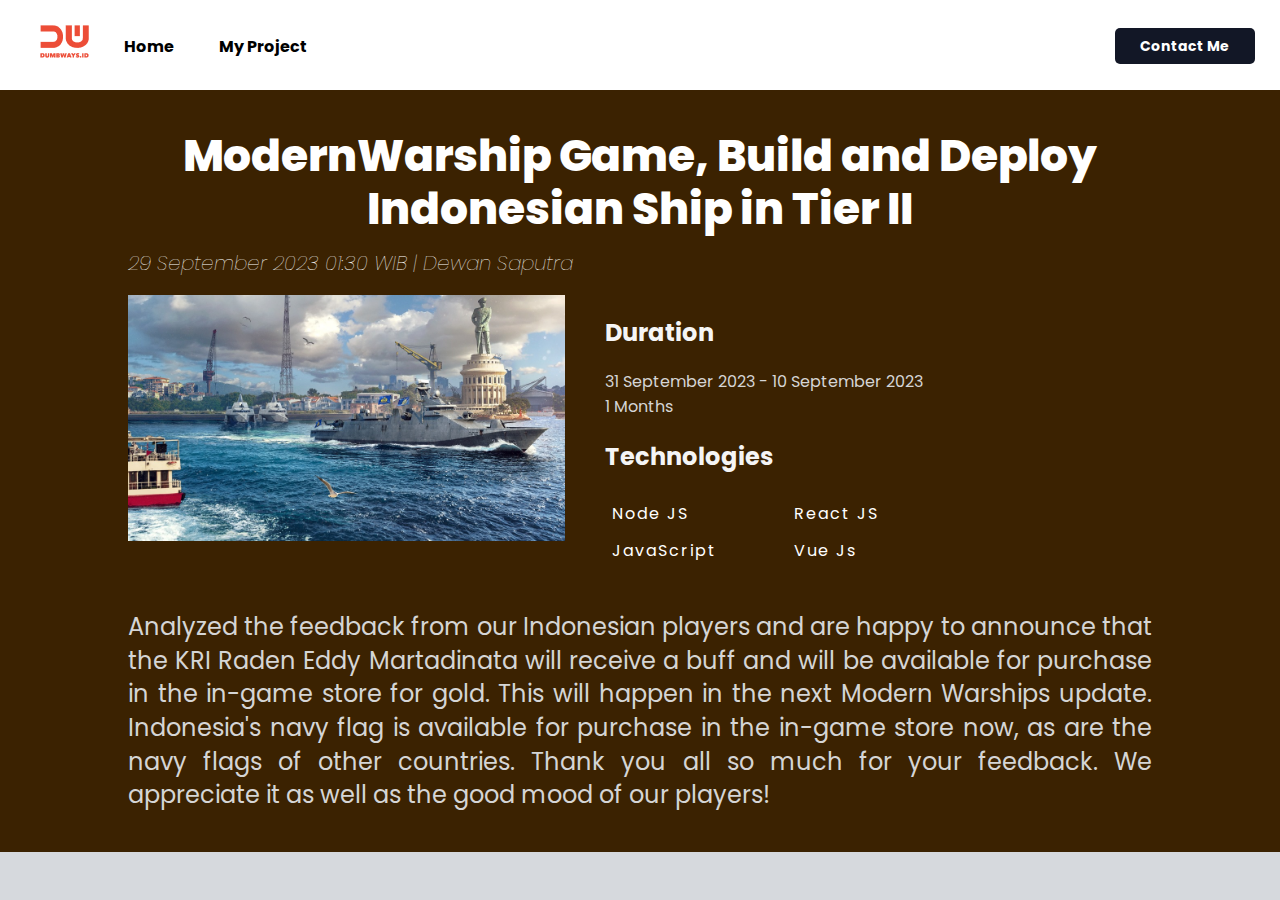
==== Day 4/pages-html/blog-detail.html @ 2eff4df9 "first commit" ====
<!DOCTYPE html>
<html lang="en">
  <head>
    <meta charset="UTF-8" />
    <meta name="viewport" content="width=device-width, initial-scale=1.0" />
    <meta name="viewport" content="width=device-width, initial-scale=1">
    <link rel="shorcut icon" type="icon" href="image/logo-website.PNG" />
    <link rel="stylesheet" href="./css/index.css">
    <link
      rel="stylesheet"
      href="https://cdnjs.cloudflare.com/ajax/libs/font-awesome/6.4.2/css/all.min.css"
      integrity="sha512-z3gLpd7yknf1YoNbCzqRKc4qyor8gaKU1qmn+CShxbuBusANI9QpRohGBreCFkKxLhei6S9CQXFEbbKuqLg0DA=="
      crossorigin="anonymous"
      referrerpolicy="no-referrer"
    />
    <link rel="stylesheet" href="/Day 4/css/blog-detail.css"/>
    <title>Blog Detail</title>
    
    
    <style>
        
      /* Bootstrap Styling Assets */
      .selector-for-some-widget {
        box-sizing: content-box;
      }
      /* Bootstrap Styling Assets */

    </style>
  </head>
  <body>
    <!-- Navbar -->
    <nav>
        <div class="nav-left">
            <ul>
                <li>
                    <img src="/Day 4/image-repository/logo.png" alt="logo" />
                </li>
                <li>
                    <a href="/Day 4/index.html" class="custom-link">Home</a>
                </li>
                <li>
                    <a href="/Day 4/pages-html/myproject.html" class="custom-link">My Project</a>
                </li>
            </ul>
        </div>
        <div class="nav-right">
            <a href="/Day 4/pages-html/contactme.html" class="custom-link">Contact Me</a>
        </div>
    </nav>

    <!-- Navbar End -->

    <!-- blog -->
    <div class="blog-detail">
      <div class="blog-detail-container">
        <h1>ModernWarship Game, Build and Deploy Indonesian Ship in Tier II</h1>
        <div class="author">
          <i>29 September 2023 01:30 WIB | Dewan Saputra</i>
        </div>

        <div class="info">
          <div class="info-content">
            <img src="/Day 4/image-repository/martadinataclass.jpg" alt="detail" />
          </div>
          <div class="info-content-activity banner-text">
            <div class="banner-duration">
              <h2>Duration</h2>
              <p>
                <i class="fa-regular fa-calendar-days"></i> 31 September 2023 - 10
                September 2023
              </p>
              <p><i class="fa-solid fa-clock"></i> 1 Months</p>
            </div>
            <div class="banner-techno">
              <h2>Technologies</h2>
              <table class="technologies-project">
                <tr>
                  <td><i class="fa-brands fa-node-js"></i> Node JS</td>
                  <td><i class="fa-brands fa-react"></i> React JS</td>
                </tr>
                <tr>
                  <td><i class="fa-brands fa-square-js"></i> JavaScript</td>
                  <td><i class="fa-brands fa-vuejs"></i> Vue Js</td>
                </tr>
              </table>
            </div>
          </div>
        </div>

        <div class="info-content-paragraph">
          <p align="justify">
            Analyzed the feedback from our Indonesian players and are happy to announce that the KRI Raden Eddy Martadinata will receive a buff and will be available for purchase in the in-game store for gold. This will happen in the next Modern Warships update. 

            Indonesia's navy flag is available for purchase in the in-game store now, as are the navy flags of other countries.
            
            Thank you all so much for your feedback. We appreciate it as well as the good mood of our players!
          </p>
        </div>
      </div>
    </div>
  </body>
</html>
---- Day 4/css/blog-detail.css ----
@import url('https://fonts.googleapis.com/css2?family=Poppins:wght@100;200;300;400;500;600;700;800;900&display=swap');

* {
    text-decoration: none;
    font-family: 'Poppins', sans-serif;
    color: black;
}


body {
    margin: 0;
    padding: 0;
}

body {
    background-color: #D6D9DD;
}

nav { /* flex container */
  background-color: white;
  display: flex;
  align-items: center;
  height: 10vh;
  width: 100vw;
  box-shadow: #020202;
}

nav ul {
  display: flex;
  list-style-type: none;
  align-items: center;
}

nav ul li {
  margin-right: 25px;
  font-size: 20px;
}

nav ul li .active {
  color: black;
}

.custom-link {
  text-decoration: none; 
  color: black; 
  font-weight: bold; 
  font-size: 16px; 
  padding: 5px 10px; 
  background-color: white; 
  border-radius: 5px; 
  transition: background-color 0.3s ease; 
}

/* Hover effect */
.custom-link:hover {
  background-color: orangered; 
  color: #ffffff; 
}

.nav-left { 
  flex: 50%; 
}

.nav-right { 
  flex: 50%;
  text-align: end;
  margin-right: 25px;
}

.nav-right .custom-link {
  text-decoration: none; 
  font-weight: bold; 
  font-size: 14px; 
  color: white; 
}

.nav-right a {
  background-color: rgba(18, 23, 38, 1);
  padding: 8px 25px;
  color: white;
  border-radius: 5px;
}

.nav-right a {
  text-decoration: none;
  color: white; 
  transition: color 0.3s ease; 
}


.nav-right a:hover {
  color: white;
  background-color: orangered; 
}


#barsmenu {
    display: block;
    }


body, h1, p {
    margin: 0;
    padding: 0;
  }


  .custom-link {
    text-decoration: none; 
    color: black; 
    font-weight: bold; 
    font-size: 16px; 
    padding: 5px 10px; 
    background-color: white; 
    border-radius: 5px; 
    transition: background-color 0.3s ease; 
  }
  
  /* Hover effect */
.custom-link:hover {
    background-color: orangered; 
    color: #ffffff; 
  }

.nav-left { 
    flex: 50%; 
}

.nav-right { 
    flex: 50%;
    text-align: end;
    margin-right: 25px;
    
}

.nav-right .custom-link {
    text-decoration: none; 
    font-weight: bold; 
    font-size: 14px; 
    color: white; 
  }

.nav-right a {
    background-color: rgba(18, 23, 38, 1);
    padding: 8px 25px;
    color: white;
    border-radius: 5px;
}

.nav-right a {
    text-decoration: none;
    color: white; 
    transition: color 0.3s ease; 
  }
  
  /* Hover effect */
  .nav-right a:hover {
    color: white;
    background-color: orangered; 
  }

/* Blog Styling */
.blog-detail {
    background-color: rgb(59, 34, 1);
    display: flex;
    justify-content: center;
    font-family: Poppins;
  }
  
  .blog-detail-container {
    color: rgb(255, 255, 255);
    width: 80%;
    margin: 40px 0;
  }
  
  .blog-detail-container h1 {
    font-style: normal;
    font-weight: 800;
    font-size: 44px;
    line-height: 120%;
    margin-bottom: 15px;

  }

  h1 {
    color: white;
  }

  h2 {
    color: whitesmoke;
  }

  p {
    color:#d5d5d5;
  }

  i {
    color: white;
  }

  td {
    color: white;
  }

  
  .blog-detail-container .author {
    font-weight: 100;
    font-size: 20px;
    line-height: 120%;
    margin-bottom: 20px;
  }
  
  .info {
    display: flex;
    width: 100%;
  }
  
  .info .info-content {
    flex: 80%;
  }
  
  .info .info-content img {
    width: 100%;
  }
  
  .info-content-activity {
    width: 100%;
    margin-left: 40px;
  }
  
  .info-content-activity a {
    margin-right: 10px;
  }
  
  .technologies-project td {
    padding: 5px;
    width: 170px;
    letter-spacing: 2px;
  }
  
  .info-content-paragraph p {
    width: 100%;
    margin-top: 40px;
    font-weight: normal;
    font-size: 24px;
    line-height: 140%;
    text-align: justify;
  }
  
  /* coba coba */
  
  .container-project-list {
    display: flex;
    flex-wrap: wrap;
    justify-content: center;
  }
  
  .container-card-project {
    margin: 20px 20px;
    padding: 25px;
    width: 20%;
    box-shadow: 0px 0px 20px #d5d5d5;
    border-radius: 10px;
  }
  
  .image-project-container {
    display: flex;
    justify-content: center;
    object-fit: cover;
  }
  
  .image-project-list {
    object-fit: cover;
    width: 100%;
    height: 200px;
    border-radius: 10px;
    margin-bottom: 10px;
  }
  
  .description-project p {
    text-align: justify;
    white-space: nowrap;
    overflow: hidden;
    margin-top: 20px;
    height: 40px;
  }
  
  .tech-card-container {
    margin: 40px 0px;
  }
  
  .tech-project {
    display: flex;
    flex-wrap: wrap;
    gap: 30px;
  }
  
  .button-card-container {
    display: flex;
    flex-direction: row;
    justify-content: center;
    gap: 10px;
    width: 100%;
  }
  
  .button-card-container button {
    display: flex;
    flex-direction: row;
    flex-wrap: wrap;
    width: 50%;
    align-items: center;
    justify-content: center;
    border: none;
    border-radius: 10px;
    margin-top: 0px;
    font-size: 15px;
    cursor: pointer;
  }
  
  button {
    background-color: #ed4d37;
    color: white;
    padding: 6px 25px;
    border: none;
    border-radius: 20px;
    margin-top: 5px;
    font-size: 15px;
    cursor: pointer;
  }
  
  h1 {
    text-align: center;
  }
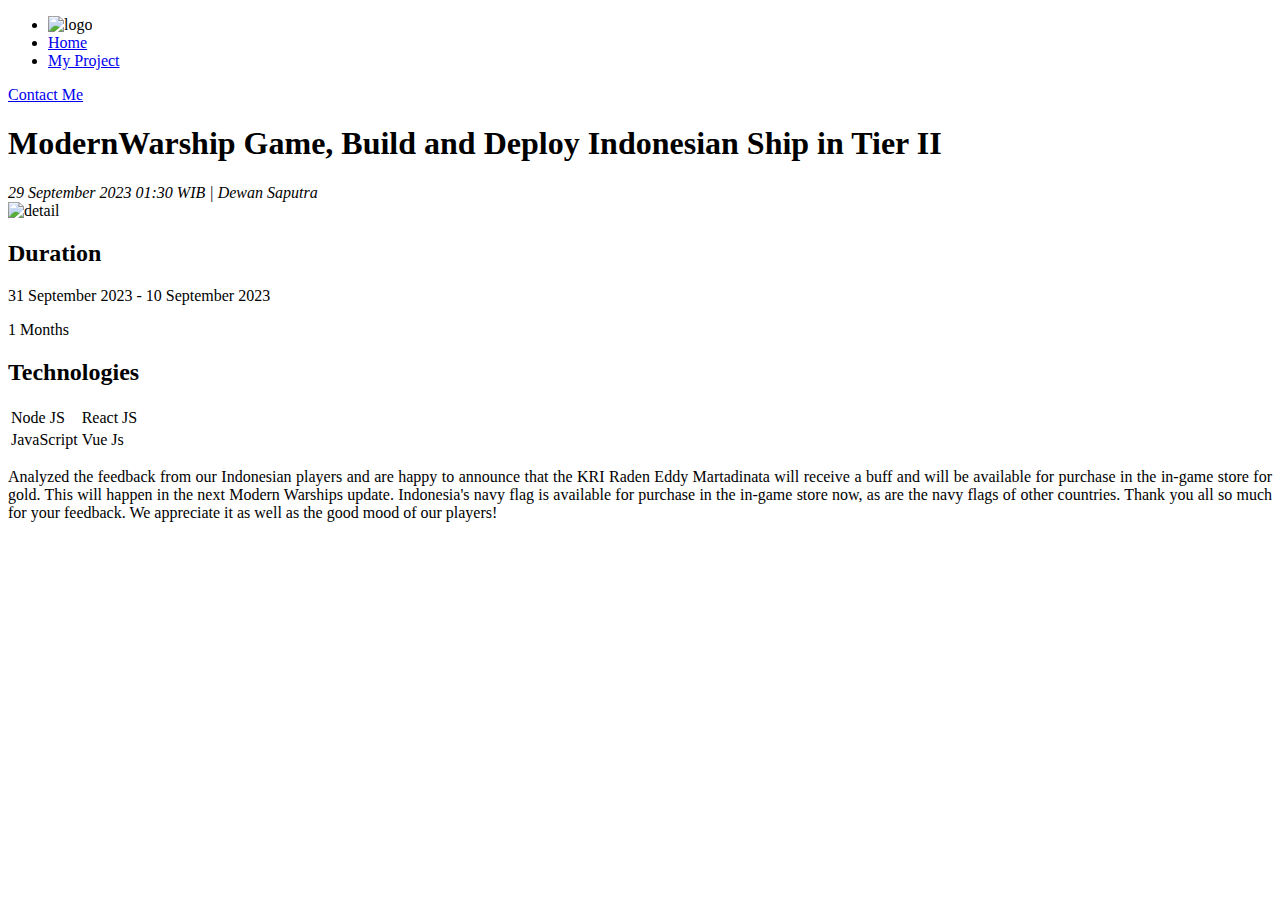
==== commit 5e104482: "mengubah path" ====
--- a/Day 4/pages-html/blog-detail.html
+++ b/Day 4/pages-html/blog-detail.html
@@ -5,7 +5,7 @@
     <meta name="viewport" content="width=device-width, initial-scale=1.0" />
     <meta name="viewport" content="width=device-width, initial-scale=1">
     <link rel="shorcut icon" type="icon" href="image/logo-website.PNG" />
-    <link rel="stylesheet" href="./css/index.css">
+    <link rel="stylesheet" href="css/index.css">
     <link
       rel="stylesheet"
       href="https://cdnjs.cloudflare.com/ajax/libs/font-awesome/6.4.2/css/all.min.css"
@@ -13,7 +13,7 @@
       crossorigin="anonymous"
       referrerpolicy="no-referrer"
     />
-    <link rel="stylesheet" href="/Day 4/css/blog-detail.css"/>
+    <link rel="stylesheet" href="css/blog-detail.css"/>
     <title>Blog Detail</title>
     
     
@@ -33,18 +33,18 @@
         <div class="nav-left">
             <ul>
                 <li>
-                    <img src="/Day 4/image-repository/logo.png" alt="logo" />
+                    <img src="image-repository/logo.png" alt="logo" />
                 </li>
                 <li>
-                    <a href="/Day 4/index.html" class="custom-link">Home</a>
+                    <a href="index.html" class="custom-link">Home</a>
                 </li>
                 <li>
-                    <a href="/Day 4/pages-html/myproject.html" class="custom-link">My Project</a>
+                    <a href="pages-html/myproject.html" class="custom-link">My Project</a>
                 </li>
             </ul>
         </div>
         <div class="nav-right">
-            <a href="/Day 4/pages-html/contactme.html" class="custom-link">Contact Me</a>
+            <a href="pages-html/contactme.html" class="custom-link">Contact Me</a>
         </div>
     </nav>
 
@@ -60,7 +60,7 @@
 
         <div class="info">
           <div class="info-content">
-            <img src="/Day 4/image-repository/martadinataclass.jpg" alt="detail" />
+            <img src="image-repository/martadinataclass.jpg" alt="detail" />
           </div>
           <div class="info-content-activity banner-text">
             <div class="banner-duration">
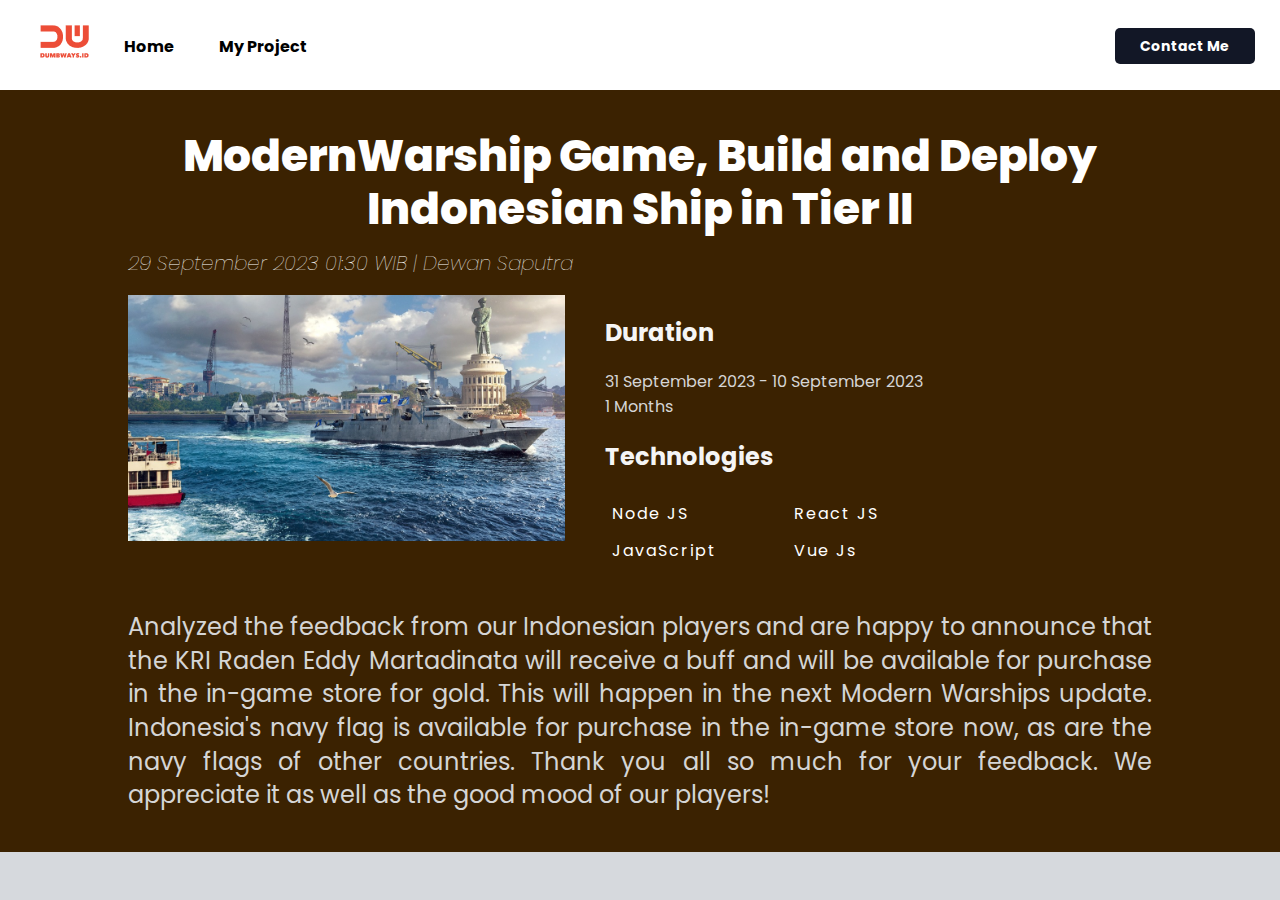
==== commit ad9e0ff4: "mengupdate folder" ====
--- a/Day 4/pages-html/blog-detail.html
+++ b/Day 4/pages-html/blog-detail.html
@@ -2,10 +2,10 @@
 <html lang="en">
   <head>
     <meta charset="UTF-8" />
-    <meta name="viewport" content="width=device-width, initial-scale=1.0" />
+    <link rel="icon" type="image-repository/png" href="/image-repository/greeting.png">
     <meta name="viewport" content="width=device-width, initial-scale=1">
-    <link rel="shorcut icon" type="icon" href="image/logo-website.PNG" />
-    <link rel="stylesheet" href="css/index.css">
+    <link rel="shorcut icon" type="icon" href="/image/logo-website.PNG" />
+    <link rel="stylesheet" href="/css/index.css">
     <link
       rel="stylesheet"
       href="https://cdnjs.cloudflare.com/ajax/libs/font-awesome/6.4.2/css/all.min.css"
@@ -13,7 +13,7 @@
       crossorigin="anonymous"
       referrerpolicy="no-referrer"
     />
-    <link rel="stylesheet" href="css/blog-detail.css"/>
+    <link rel="stylesheet" href="/css/blog-detail.css"/>
     <title>Blog Detail</title>
     
     
@@ -33,18 +33,18 @@
         <div class="nav-left">
             <ul>
                 <li>
-                    <img src="image-repository/logo.png" alt="logo" />
+                    <img src="/image-repository/logo.png" alt="logo" />
                 </li>
                 <li>
-                    <a href="index.html" class="custom-link">Home</a>
+                    <a href="/index.html" class="custom-link">Home</a>
                 </li>
                 <li>
-                    <a href="pages-html/myproject.html" class="custom-link">My Project</a>
+                    <a href="/pages-html/myproject.html" class="custom-link">My Project</a>
                 </li>
             </ul>
         </div>
         <div class="nav-right">
-            <a href="pages-html/contactme.html" class="custom-link">Contact Me</a>
+            <a href="/pages-html/contactme.html" class="custom-link">Contact Me</a>
         </div>
     </nav>
 
@@ -60,7 +60,7 @@
 
         <div class="info">
           <div class="info-content">
-            <img src="image-repository/martadinataclass.jpg" alt="detail" />
+            <img src="/image-repository/martadinataclass.jpg" alt="detail" />
           </div>
           <div class="info-content-activity banner-text">
             <div class="banner-duration">
--- a/css/blog-detail.css
+++ b/css/blog-detail.css
@@ -0,0 +1,333 @@
+@import url('https://fonts.googleapis.com/css2?family=Poppins:wght@100;200;300;400;500;600;700;800;900&display=swap');
+
+* {
+    text-decoration: none;
+    font-family: 'Poppins', sans-serif;
+    color: black;
+}
+
+
+body {
+    margin: 0;
+    padding: 0;
+}
+
+body {
+    background-color: #D6D9DD;
+}
+
+nav { /* flex container */
+  background-color: white;
+  display: flex;
+  align-items: center;
+  height: 10vh;
+  width: 100vw;
+  box-shadow: #020202;
+}
+
+nav ul {
+  display: flex;
+  list-style-type: none;
+  align-items: center;
+}
+
+nav ul li {
+  margin-right: 25px;
+  font-size: 20px;
+}
+
+nav ul li .active {
+  color: black;
+}
+
+.custom-link {
+  text-decoration: none; 
+  color: black; 
+  font-weight: bold; 
+  font-size: 16px; 
+  padding: 5px 10px; 
+  background-color: white; 
+  border-radius: 5px; 
+  transition: background-color 0.3s ease; 
+}
+
+/* Hover effect */
+.custom-link:hover {
+  background-color: orangered; 
+  color: #ffffff; 
+}
+
+.nav-left { 
+  flex: 50%; 
+}
+
+.nav-right { 
+  flex: 50%;
+  text-align: end;
+  margin-right: 25px;
+}
+
+.nav-right .custom-link {
+  text-decoration: none; 
+  font-weight: bold; 
+  font-size: 14px; 
+  color: white; 
+}
+
+.nav-right a {
+  background-color: rgba(18, 23, 38, 1);
+  padding: 8px 25px;
+  color: white;
+  border-radius: 5px;
+}
+
+.nav-right a {
+  text-decoration: none;
+  color: white; 
+  transition: color 0.3s ease; 
+}
+
+
+.nav-right a:hover {
+  color: white;
+  background-color: orangered; 
+}
+
+
+#barsmenu {
+    display: block;
+    }
+
+
+body, h1, p {
+    margin: 0;
+    padding: 0;
+  }
+
+
+  .custom-link {
+    text-decoration: none; 
+    color: black; 
+    font-weight: bold; 
+    font-size: 16px; 
+    padding: 5px 10px; 
+    background-color: white; 
+    border-radius: 5px; 
+    transition: background-color 0.3s ease; 
+  }
+  
+  /* Hover effect */
+.custom-link:hover {
+    background-color: orangered; 
+    color: #ffffff; 
+  }
+
+.nav-left { 
+    flex: 50%; 
+}
+
+.nav-right { 
+    flex: 50%;
+    text-align: end;
+    margin-right: 25px;
+    
+}
+
+.nav-right .custom-link {
+    text-decoration: none; 
+    font-weight: bold; 
+    font-size: 14px; 
+    color: white; 
+  }
+
+.nav-right a {
+    background-color: rgba(18, 23, 38, 1);
+    padding: 8px 25px;
+    color: white;
+    border-radius: 5px;
+}
+
+.nav-right a {
+    text-decoration: none;
+    color: white; 
+    transition: color 0.3s ease; 
+  }
+  
+  /* Hover effect */
+  .nav-right a:hover {
+    color: white;
+    background-color: orangered; 
+  }
+
+/* Blog Styling */
+.blog-detail {
+    background-color: rgb(59, 34, 1);
+    display: flex;
+    justify-content: center;
+    font-family: Poppins;
+  }
+  
+  .blog-detail-container {
+    color: rgb(255, 255, 255);
+    width: 80%;
+    margin: 40px 0;
+  }
+  
+  .blog-detail-container h1 {
+    font-style: normal;
+    font-weight: 800;
+    font-size: 44px;
+    line-height: 120%;
+    margin-bottom: 15px;
+
+  }
+
+  h1 {
+    color: white;
+  }
+
+  h2 {
+    color: whitesmoke;
+  }
+
+  p {
+    color:#d5d5d5;
+  }
+
+  i {
+    color: white;
+  }
+
+  td {
+    color: white;
+  }
+
+  
+  .blog-detail-container .author {
+    font-weight: 100;
+    font-size: 20px;
+    line-height: 120%;
+    margin-bottom: 20px;
+  }
+  
+  .info {
+    display: flex;
+    width: 100%;
+  }
+  
+  .info .info-content {
+    flex: 80%;
+  }
+  
+  .info .info-content img {
+    width: 100%;
+  }
+  
+  .info-content-activity {
+    width: 100%;
+    margin-left: 40px;
+  }
+  
+  .info-content-activity a {
+    margin-right: 10px;
+  }
+  
+  .technologies-project td {
+    padding: 5px;
+    width: 170px;
+    letter-spacing: 2px;
+  }
+  
+  .info-content-paragraph p {
+    width: 100%;
+    margin-top: 40px;
+    font-weight: normal;
+    font-size: 24px;
+    line-height: 140%;
+    text-align: justify;
+  }
+  
+  /* coba coba */
+  
+  .container-project-list {
+    display: flex;
+    flex-wrap: wrap;
+    justify-content: center;
+  }
+  
+  .container-card-project {
+    margin: 20px 20px;
+    padding: 25px;
+    width: 20%;
+    box-shadow: 0px 0px 20px #d5d5d5;
+    border-radius: 10px;
+  }
+  
+  .image-project-container {
+    display: flex;
+    justify-content: center;
+    object-fit: cover;
+  }
+  
+  .image-project-list {
+    object-fit: cover;
+    width: 100%;
+    height: 200px;
+    border-radius: 10px;
+    margin-bottom: 10px;
+  }
+  
+  .description-project p {
+    text-align: justify;
+    white-space: nowrap;
+    overflow: hidden;
+    margin-top: 20px;
+    height: 40px;
+  }
+  
+  .tech-card-container {
+    margin: 40px 0px;
+  }
+  
+  .tech-project {
+    display: flex;
+    flex-wrap: wrap;
+    gap: 30px;
+  }
+  
+  .button-card-container {
+    display: flex;
+    flex-direction: row;
+    justify-content: center;
+    gap: 10px;
+    width: 100%;
+  }
+  
+  .button-card-container button {
+    display: flex;
+    flex-direction: row;
+    flex-wrap: wrap;
+    width: 50%;
+    align-items: center;
+    justify-content: center;
+    border: none;
+    border-radius: 10px;
+    margin-top: 0px;
+    font-size: 15px;
+    cursor: pointer;
+  }
+  
+  button {
+    background-color: #ed4d37;
+    color: white;
+    padding: 6px 25px;
+    border: none;
+    border-radius: 20px;
+    margin-top: 5px;
+    font-size: 15px;
+    cursor: pointer;
+  }
+  
+  h1 {
+    text-align: center;
+  }
